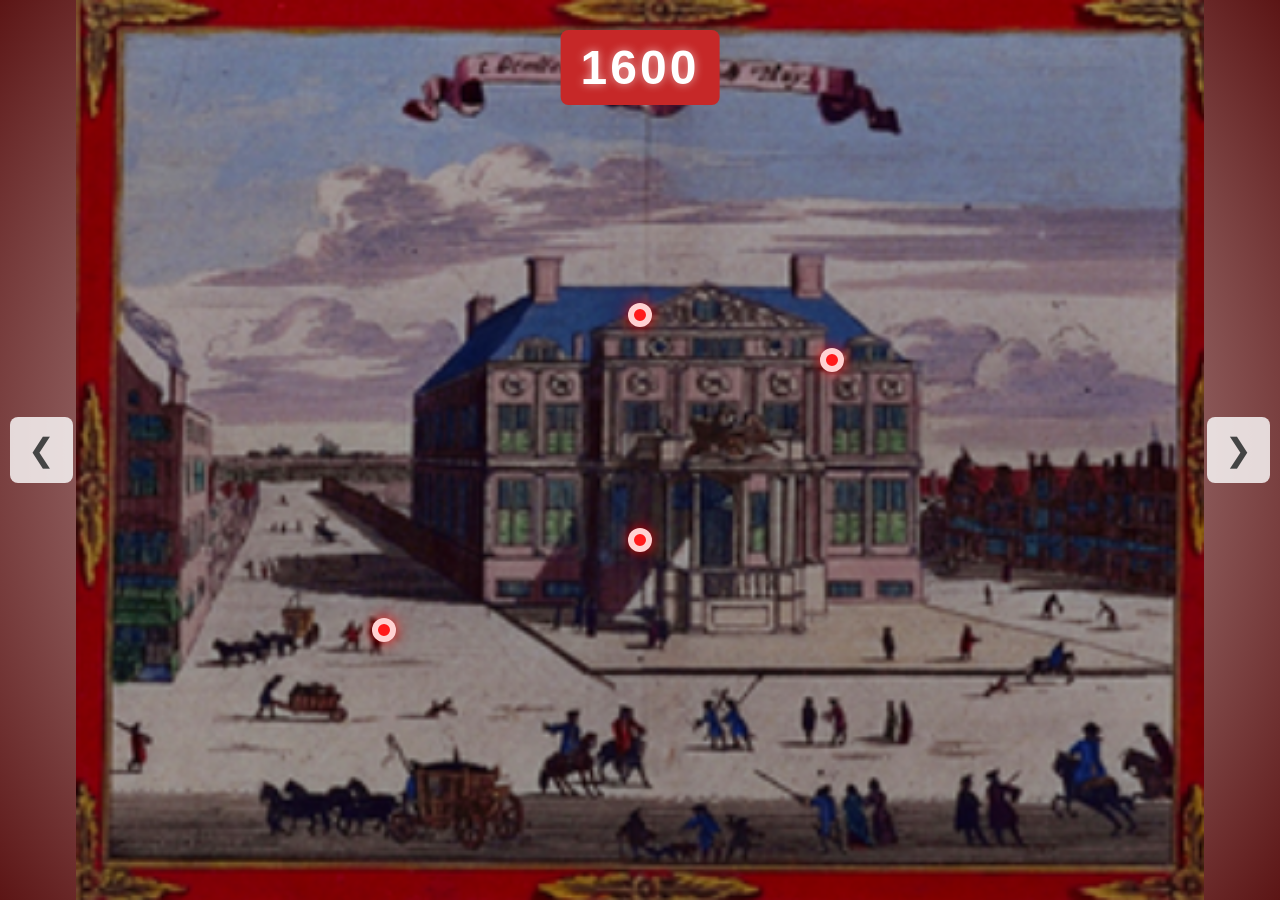
==== experience.html @ ed9cf8d0 "Homepagina opgezet en eerste versie van de interactieve Schielandshuis experience ontwikkeld. De bas" ====
<!DOCTYPE html>
<html lang="nl">
<head>
    <meta charset="UTF-8">
    <meta name="viewport" content="width=device-width, initial-scale=1.0">
    <title>Schielandshuis Experience</title>
    <link rel="stylesheet" href="style.css">
    <link rel="stylesheet" href="experience.css">
</head>
<body>

<main class="experience-page">
    <section class="experience-container">
        <h1 id="year" class="year"></h1>

        <button id="prev" class="nav-arrow left">&#10094;</button>

        <div class="image-wrapper">
            <img id="main-image" src="" alt="Schielandshuis tijdperk">
            <div id="hotspots"></div>
        </div>

        <button id="next" class="nav-arrow right">&#10095;</button>

        <div id="popup" class="popup hidden">
            <button id="close-popup" class="close-btn">&times;</button>
            <h2 id="popup-title"></h2>
            <img id="popup-img" src="" alt="Hotspot afbeelding">
            <p id="popup-text"></p>
            <button id="more-btn" class="more-btn">Meer info</button>
        </div>

        <div id="big-popup" class="big-popup hidden">
            <div class="big-popup-card">
                <div class="big-popup-header">
                    <button id="close-big-popup" class="big-close-btn">&times;</button>
                </div>

                <div class="big-popup-content">
                    <h2 id="big-title"></h2>

                    <img id="big-img-left" class="big-main-img" src="" alt="Uitgebreide afbeelding">

                    <p id="big-text"></p>
                    <p id="big-text-extra-1"></p>

                    <img id="big-img-right" class="big-secondary-img" src="" alt="Tweede afbeelding">

                    <p id="big-text-extra-2"></p>

                    <img id="big-img-bottom" class="big-secondary-img" src="" alt="Derde afbeelding">
                </div>
            </div>
        </div>
    </section>
</main>

<script src="script.js"></script>
</body>
</html>
---- style.css ----
* {
    margin: 0;
    padding: 0;
    box-sizing: border-box;
}

body {
    font-family: Arial, sans-serif;
    color: white;
}

.hero {
    position: relative;
    height: 100vh;
    background: linear-gradient(rgba(0, 0, 0, 0.35), rgba(0, 0, 0, 0.35)),
    url("images/homepagina.png") center center / cover no-repeat;
    display: flex;
    justify-content: center;
    align-items: center;
    text-align: center;
}

/* Navbar */
.navbar {
    position: absolute;
    top: 0;
    left: 0;
    width: 100%;
    padding: 25px 60px;
    display: flex;
    justify-content: space-between;
    align-items: center;
}

.logo h2 {
    font-size: 1.8rem;
    font-weight: 600;
    letter-spacing: 1px;
}

.logo p {
    font-size: 0.95rem;
    margin-top: 4px;
}

.nav-links {
    list-style: none;
    display: flex;
    gap: 40px;
    margin-left: auto;
}

.nav-links a {
    text-decoration: none;
    color: white;
    font-size: 1.2rem;
    font-weight: 600;
    letter-spacing: 0.5px;
    transition: 0.3s;
}

.nav-links a:hover {
    opacity: 0.7;
}

.search-icon {
    font-size: 1.7rem;
    cursor: pointer;
}

/* Hero Content */
.hero-content {
    max-width: 900px;
    padding: 20px;
}

.hero-content h1 {
    font-family: Georgia, serif;
    font-size: 4.2rem;
    font-weight: 400;
    line-height: 1.15;
    margin-bottom: 20px;
}

.hero-content p {
    font-size: 1.4rem;
    margin-bottom: 30px;
}

.btn {
    display: inline-block;
    background-color: #a86f1f;
    color: white;
    text-decoration: none;
    padding: 18px 32px;
    font-size: 1.05rem;
    font-weight: bold;
    transition: 0.3s;
}

.btn:hover {
    background-color: #8d5c16;
}

/* Arrows */
.arrow {
    position: absolute;
    top: 50%;
    transform: translateY(-50%);
    background: transparent;
    border: none;
    color: white;
    font-size: 3rem;
    cursor: pointer;
    z-index: 10;
}

.arrow.left {
    left: 20px;
}

.arrow.right {
    right: 20px;
}

/* Scroll indicator */
.scroll-indicator {
    position: absolute;
    bottom: 25px;
    left: 50%;
    transform: translateX(-50%);
    text-align: center;
    font-size: 1rem;
    letter-spacing: 2px;
}

.scroll-arrow {
    font-size: 2rem;
    margin-top: 8px;
}
---- experience.css ----
/* RESET */
* {
    margin: 0;
    padding: 0;
    box-sizing: border-box;
}

/* PAGINA */
body {
    background: radial-gradient(circle, #ffffff 0%, #5C1515 100%);
    font-family: Arial, sans-serif;
    overflow: hidden;
}

/* MAIN CONTAINER */
.experience-container {
    position: relative;
    width: 100%;
    height: 100vh;
    display: flex;
    align-items: center;
    justify-content: center;
}

/* JAARTAL */
.year {
    position: absolute;
    top: 30px;
    left: 50%;
    transform: translateX(-50%);
    color: white;
    font-size: 3rem;
    font-weight: 600;
    letter-spacing: 3px;
    z-index: 30;
    text-shadow: 0 0 10px rgba(255,255,255,0.6);
    background: #c62828;
    padding: 10px 20px;
    border-radius: 8px;
}

/* AFBEELDING */
.image-wrapper {
    position: relative;
    width: 100%;
    height: 100vh;
}

#main-image {
    width: 100%;
    height: 100%;
    object-fit: contain;
    display: block;
}

/* PIJLEN */
.nav-arrow {
    position: absolute;
    top: 50%;
    transform: translateY(-50%);
    background: rgba(255, 255, 255, 0.8);
    border: none;
    color: #444;
    font-size: 2rem;
    padding: 14px 18px;
    cursor: pointer;
    z-index: 25;
    transition: 0.2s;
    border-radius: 8px;
}

.nav-arrow:hover {
    background: white;
    transform: translateY(-50%) scale(1.05);
}

.nav-arrow.left {
    left: 10px;
}

.nav-arrow.right {
    right: 10px;
}

/* HOTSPOTS */
#hotspots {
    position: absolute;
    inset: 0;
    width: 100%;
    height: 100%;
}

@keyframes pulse {
    0% { box-shadow: 0 0 10px red; }
    50% { box-shadow: 0 0 25px red; }
    100% { box-shadow: 0 0 10px red; }
}

.dot {
    position: absolute;
    width: 24px;
    height: 24px;
    background: #ff1a1a;
    border: 6px solid rgba(255,255,255,0.8);
    border-radius: 50%;
    box-shadow: 0 0 15px rgba(255, 0, 0, 0.9);
    transform: translate(-50%, -50%);
    cursor: pointer;
    z-index: 20;
    animation: pulse 2s infinite;
}

.dot:hover {
    transform: translate(-50%, -50%) scale(1.2);
}

/* KLEINE POPUP */
.popup {
    position: fixed;
    width: 280px;
    background: #f5f0eb;
    color: #222;
    padding: 20px;
    border-top: 10px solid #c62828;
    border-radius: 6px;
    box-shadow: 0 10px 25px rgba(0,0,0,0.4);
    z-index: 50;
}

.popup img {
    display: block;
    width: 100px;
    height: auto;
    margin: 10px 0 14px 0;
}

.popup h2 {
    font-size: 1.3rem;
    margin-bottom: 12px;
}

.popup p {
    margin-top: 10px;
    line-height: 1.5;
    margin-bottom: 14px;
}

/* GROTE POPUP */
.big-popup {
    position: fixed;
    inset: 0;
    display: flex;
    align-items: center;
    justify-content: center;
    background: rgba(0, 0, 0, 0.25);
    z-index: 100;
    padding: 30px;
}

.big-popup-card {
    width: 820px;
    max-width: 90vw;
    max-height: 85vh;
    background: #f7ecec;
    border-radius: 6px;
    overflow: hidden;
    box-shadow: 0 20px 50px rgba(0, 0, 0, 0.35);
}

.big-popup-header {
    height: 58px;
    background: #c62828;
    position: relative;
}

.big-close-btn {
    position: absolute;
    right: 18px;
    top: 6px;
    background: none;
    border: none;
    color: white;
    font-size: 2.4rem;
    font-weight: 700;
    cursor: pointer;
    line-height: 1;
}

.big-popup-content {
    padding: 26px 32px 30px;
    overflow-y: auto;
    max-height: calc(85vh - 58px);
    color: #1f1f1f;
}

.big-popup-content h2 {
    font-size: 2rem;
    margin-bottom: 18px;
    font-weight: 700;
}

.big-popup-content p {
    font-size: 1rem;
    line-height: 1.6;
    margin-bottom: 18px;
}

.big-main-img {
    display: block;
    width: 180px;
    max-width: 100%;
    height: auto;
    margin-bottom: 20px;
}

.big-secondary-img {
    display: block;
    width: 260px;
    max-width: 100%;
    height: auto;
    margin: 18px 0;
}

/* CLOSE BUTTON */
.close-btn {
    position: absolute;
    top: 8px;
    right: 12px;
    background: none;
    border: none;
    font-size: 1.6rem;
    cursor: pointer;
    color: #222;
}

/* BUTTON */
.more-btn {
    margin-top: 15px;
    padding: 10px 16px;
    background: #c62828;
    color: white;
    border: none;
    border-radius: 6px;
    font-size: 0.9rem;
    font-weight: 500;
    cursor: pointer;
    transition: 0.2s;
}

.more-btn:hover {
    background: #a81f1f;
    transform: translateY(-1px);
}

.more-btn:active {
    transform: scale(0.98);
}

/* HIDDEN */
.hidden {
    display: none;
}
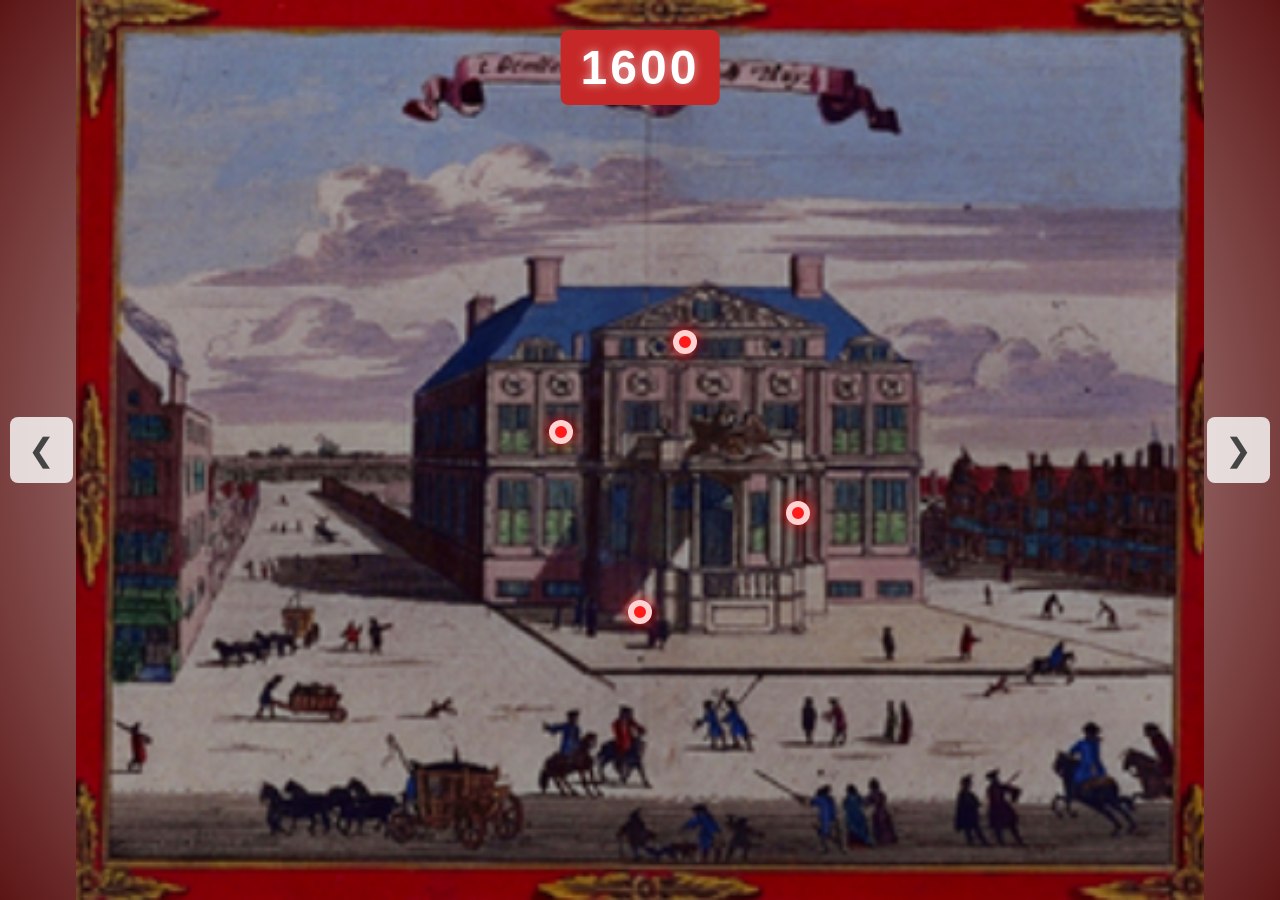
==== commit bacff022: "Voorleesfunctie geïmplementeerd voor hotspots, audio stopt nu correct bij sluiten van popups, UI ver" ====
--- a/experience.html
+++ b/experience.html
@@ -22,33 +22,69 @@
 
         <button id="next" class="nav-arrow right">&#10095;</button>
 
+        <!-- KLEINE POPUP -->
         <div id="popup" class="popup hidden">
-            <button id="close-popup" class="close-btn">&times;</button>
+            <button id="close-popup" class="close-btn" aria-label="Sluiten">&times;</button>
+
             <h2 id="popup-title"></h2>
-            <img id="popup-img" src="" alt="Hotspot afbeelding">
-            <p id="popup-text"></p>
+
+            <div class="audio-bar">
+                <button id="audio-btn-small" class="audio-icon-btn" aria-label="Lees tekst voor">
+                    🔊
+                </button>
+                <div class="audio-progress-box">
+                    <div class="reading-status">
+                        <div class="reading-line"></div>
+                    </div>
+                    <p class="audio-helper-text">Klik op de 🔊 om te luisteren.</p>
+                </div>
+            </div>
+
+            <div class="popup-content-row">
+                <img id="popup-img" src="" alt="Hotspot afbeelding">
+                <p id="popup-text"></p>
+            </div>
+
             <button id="more-btn" class="more-btn">Meer info</button>
         </div>
 
+        <!-- GROTE POPUP -->
         <div id="big-popup" class="big-popup hidden">
             <div class="big-popup-card">
                 <div class="big-popup-header">
-                    <button id="close-big-popup" class="big-close-btn">&times;</button>
+                    <button id="close-big-popup" class="big-close-btn" aria-label="Sluiten">&times;</button>
                 </div>
 
                 <div class="big-popup-content">
                     <h2 id="big-title"></h2>
 
-                    <img id="big-img-left" class="big-main-img" src="" alt="Uitgebreide afbeelding">
+                    <div class="audio-bar big-audio-bar">
+                        <button id="audio-btn-big" class="audio-icon-btn" aria-label="Lees uitgebreide tekst voor">
+                            🔊
+                        </button>
 
-                    <p id="big-text"></p>
-                    <p id="big-text-extra-1"></p>
+                        <div class="audio-progress-box">
+                            <div class="reading-status">
+                                <div class="reading-line"></div>
+                            </div>
+                            <p class="audio-helper-text">Klik op de 🔊 om te luisteren.</p>
+                        </div>
+                    </div>
 
-                    <img id="big-img-right" class="big-secondary-img" src="" alt="Tweede afbeelding">
+                    <div class="big-popup-layout">
+                        <div class="big-popup-image-column">
+                            <img id="big-img-left" class="big-main-img" src="" alt="Uitgebreide afbeelding">
+                            <img id="big-img-right" class="big-secondary-img" src="" alt="Tweede afbeelding">
+                            <img id="big-img-bottom" class="big-secondary-img" src="" alt="Derde afbeelding">
+                        </div>
 
-                    <p id="big-text-extra-2"></p>
+                        <div class="big-popup-text-column">
+                            <p id="big-text"></p>
+                            <p id="big-text-extra-1"></p>
+                            <p id="big-text-extra-2"></p>
+                        </div>
+                    </div>
 
-                    <img id="big-img-bottom" class="big-secondary-img" src="" alt="Derde afbeelding">
                 </div>
             </div>
         </div>
--- a/experience.css
+++ b/experience.css
@@ -33,7 +33,7 @@
     font-weight: 600;
     letter-spacing: 3px;
     z-index: 30;
-    text-shadow: 0 0 10px rgba(255,255,255,0.6);
+    text-shadow: 0 0 10px rgba(255, 255, 255, 0.6);
     background: #c62828;
     padding: 10px 20px;
     border-radius: 8px;
@@ -91,9 +91,17 @@
 }
 
 @keyframes pulse {
-    0% { box-shadow: 0 0 10px red; }
-    50% { box-shadow: 0 0 25px red; }
-    100% { box-shadow: 0 0 10px red; }
+    0% {
+        box-shadow: 0 0 10px red;
+    }
+
+    50% {
+        box-shadow: 0 0 25px red;
+    }
+
+    100% {
+        box-shadow: 0 0 10px red;
+    }
 }
 
 .dot {
@@ -101,7 +109,7 @@
     width: 24px;
     height: 24px;
     background: #ff1a1a;
-    border: 6px solid rgba(255,255,255,0.8);
+    border: 6px solid rgba(255, 255, 255, 0.8);
     border-radius: 50%;
     box-shadow: 0 0 15px rgba(255, 0, 0, 0.9);
     transform: translate(-50%, -50%);
@@ -117,32 +125,48 @@
 /* KLEINE POPUP */
 .popup {
     position: fixed;
-    width: 280px;
+    width: min(380px, 90vw);
+    max-height: 85vh;
+    overflow-y: auto;
     background: #f5f0eb;
     color: #222;
     padding: 20px;
     border-top: 10px solid #c62828;
-    border-radius: 6px;
-    box-shadow: 0 10px 25px rgba(0,0,0,0.4);
+    border-radius: 10px;
+    box-shadow: 0 10px 25px rgba(0, 0, 0, 0.4);
     z-index: 50;
 }
 
-.popup img {
+.popup h2 {
+    font-size: clamp(1.6rem, 2.5vw, 2.2rem);
+    margin-bottom: 16px;
+    font-weight: 700;
+    line-height: 1.2;
+    margin-right: 50px;
+}
+
+.popup-content-row {
+    display: flex;
+    align-items: flex-start;
+    gap: 18px;
+    margin-top: 16px;
+    margin-bottom: 18px;
+}
+
+.popup-content-row img {
     display: block;
-    width: 100px;
+    width: 120px;
+    max-width: 100%;
     height: auto;
-    margin: 10px 0 14px 0;
-}
-
-.popup h2 {
-    font-size: 1.3rem;
-    margin-bottom: 12px;
-}
-
-.popup p {
-    margin-top: 10px;
-    line-height: 1.5;
-    margin-bottom: 14px;
+    border-radius: 8px;
+    flex-shrink: 0;
+}
+
+.popup-content-row p {
+    font-size: 1rem;
+    line-height: 1.6;
+    margin: 0;
+    flex: 1;
 }
 
 /* GROTE POPUP */
@@ -154,15 +178,14 @@
     justify-content: center;
     background: rgba(0, 0, 0, 0.25);
     z-index: 100;
-    padding: 30px;
+    padding: 20px;
 }
 
 .big-popup-card {
-    width: 820px;
-    max-width: 90vw;
-    max-height: 85vh;
+    width: min(1100px, 95vw);
+    max-height: 90vh;
     background: #f7ecec;
-    border-radius: 6px;
+    border-radius: 10px;
     overflow: hidden;
     box-shadow: 0 20px 50px rgba(0, 0, 0, 0.35);
 }
@@ -176,87 +199,353 @@
 .big-close-btn {
     position: absolute;
     right: 18px;
-    top: 6px;
-    background: none;
-    border: none;
-    color: white;
-    font-size: 2.4rem;
+    top: 8px;
+    width: 48px;
+    height: 48px;
+    border-radius: 10px;
+    border: 2px solid #d9902f;
+    background: #fff;
+    color: #c62828;
+    font-size: 2rem;
     font-weight: 700;
     cursor: pointer;
     line-height: 1;
 }
 
 .big-popup-content {
-    padding: 26px 32px 30px;
+    padding: 24px 28px 28px;
     overflow-y: auto;
-    max-height: calc(85vh - 58px);
+    max-height: calc(90vh - 58px);
     color: #1f1f1f;
 }
 
 .big-popup-content h2 {
-    font-size: 2rem;
+    font-size: clamp(2rem, 4vw, 3rem);
     margin-bottom: 18px;
     font-weight: 700;
 }
 
-.big-popup-content p {
-    font-size: 1rem;
-    line-height: 1.6;
-    margin-bottom: 18px;
+.big-popup-layout {
+    display: grid;
+    grid-template-columns: minmax(180px, 260px) 1fr;
+    gap: 28px;
+    align-items: start;
+    margin-top: 20px;
+}
+
+.big-popup-image-column {
+    display: flex;
+    flex-direction: column;
+    gap: 18px;
+}
+
+.big-popup-text-column {
+    display: flex;
+    flex-direction: column;
+    gap: 18px;
+}
+
+.big-popup-text-column p {
+    font-size: 1.1rem;
+    line-height: 1.8;
+    margin: 0;
 }
 
 .big-main-img {
     display: block;
-    width: 180px;
-    max-width: 100%;
+    width: 100%;
+    max-width: 260px;
     height: auto;
-    margin-bottom: 20px;
+    border-radius: 10px;
 }
 
 .big-secondary-img {
     display: block;
-    width: 260px;
-    max-width: 100%;
+    width: 100%;
+    max-width: 320px;
     height: auto;
-    margin: 18px 0;
-}
-
-/* CLOSE BUTTON */
-.close-btn {
-    position: absolute;
-    top: 8px;
-    right: 12px;
-    background: none;
-    border: none;
-    font-size: 1.6rem;
-    cursor: pointer;
-    color: #222;
-}
-
-/* BUTTON */
-.more-btn {
-    margin-top: 15px;
-    padding: 10px 16px;
+    margin: 18px 0 0 0;
+    border-radius: 10px;
+}
+
+/* als losse extra afbeeldingen onder elkaar moeten */
+#big-img-right,
+#big-img-bottom {
+    display: block;
+}
+
+/* AUDIO BAR */
+.audio-bar {
+    display: flex;
+    align-items: stretch;
+    gap: 14px;
+    margin-bottom: 16px;
+}
+
+.big-audio-bar {
+    margin-bottom: 24px;
+}
+
+.audio-icon-btn {
+    width: 82px;
+    min-width: 82px;
+    height: 82px;
     background: #c62828;
     color: white;
     border: none;
-    border-radius: 6px;
-    font-size: 0.9rem;
-    font-weight: 500;
+    border-radius: 18px;
+    font-size: 2rem;
+    cursor: pointer;
+    flex-shrink: 0;
+    box-shadow: 0 4px 10px rgba(0, 0, 0, 0.12);
+}
+
+.audio-icon-btn:hover {
+    background: #a81f1f;
+}
+
+.audio-progress-box {
+    flex: 1;
+    min-width: 0;
+    background: rgba(255, 255, 255, 0.45);
+    border: 1px solid rgba(0, 0, 0, 0.08);
+    border-radius: 14px;
+    padding: 14px 16px;
+    display: flex;
+    flex-direction: column;
+    justify-content: center;
+}
+
+.audio-progress-top {
+    display: flex;
+    align-items: center;
+    gap: 14px;
+    margin-bottom: 10px;
+}
+
+.audio-line {
+    position: relative;
+    width: 100%;
+    height: 4px;
+    background: #9e9e9e;
+    border-radius: 999px;
+    overflow: visible;
+}
+
+
+.audio-dot {
+    position: absolute;
+    top: 50%;
+    left: 0%;
+    width: 18px;
+    height: 18px;
+    background: #c62828;
+    border-radius: 50%;
+    transform: translate(0, -50%);
+}
+
+.audio-time {
+    font-size: 1rem;
+    color: #333;
+    white-space: nowrap;
+    font-weight: 600;
+}
+
+.audio-helper-text {
+    margin: 0;
+    font-size: 0.98rem;
+    color: #444;
+    line-height: 1.5;
+}
+
+/* CLOSE BUTTON */
+.close-btn {
+    position: absolute;
+    top: 12px;
+    right: 14px;
+    background: transparent;
+    border: none;
+    font-size: 2rem;
+    cursor: pointer;
+    color: #222;
+}
+
+/* BUTTON */
+.more-btn {
+    margin-top: 4px;
+    padding: 12px 22px;
+    background: #c62828;
+    color: white;
+    border: none;
+    border-radius: 10px;
+    font-size: 1rem;
+    font-weight: 700;
     cursor: pointer;
     transition: 0.2s;
 }
 
 .more-btn:hover {
     background: #a81f1f;
-    transform: translateY(-1px);
 }
 
 .more-btn:active {
     transform: scale(0.98);
+}
+
+/* FOCUS */
+.audio-icon-btn:focus,
+.close-btn:focus,
+.big-close-btn:focus,
+.more-btn:focus,
+.nav-arrow:focus {
+    outline: 3px solid #ffd54f;
+    outline-offset: 2px;
 }
 
 /* HIDDEN */
 .hidden {
     display: none;
+}
+
+/* RESPONSIVE */
+@media (max-width: 1100px) {
+    .big-popup-layout {
+        grid-template-columns: 220px 1fr;
+        gap: 22px;
+    }
+
+    .big-main-img {
+        max-width: 220px;
+    }
+}
+
+@media (max-width: 850px) {
+    .popup {
+        width: min(340px, 92vw);
+        padding: 18px;
+    }
+
+    .popup-content-row {
+        flex-direction: column;
+        align-items: flex-start;
+    }
+
+    .popup-content-row img {
+        width: 110px;
+    }
+
+    .audio-bar {
+        flex-direction: column;
+        align-items: stretch;
+    }
+
+    .audio-icon-btn {
+        width: 68px;
+        min-width: 68px;
+        height: 68px;
+        font-size: 1.8rem;
+    }
+
+    .big-popup {
+        padding: 14px;
+    }
+
+    .big-popup-content {
+        padding: 20px;
+    }
+
+    .big-popup-layout {
+        grid-template-columns: 1fr;
+    }
+
+    .big-popup-image-column {
+        order: 1;
+    }
+
+    .big-popup-text-column {
+        order: 2;
+    }
+
+    .big-main-img,
+    .big-secondary-img {
+        max-width: 100%;
+        width: 100%;
+    }
+}
+
+@media (max-width: 560px) {
+    .year {
+        font-size: 2rem;
+        padding: 8px 16px;
+    }
+
+    .popup {
+        position: fixed;
+        width: 380px;
+        max-width: 90vw;
+        }
+
+    .popup h2 {
+        font-size: 1.7rem;
+    }
+
+    .audio-progress-top {
+        flex-direction: column;
+        align-items: flex-start;
+        gap: 8px;
+    }
+
+    .audio-time {
+        font-size: 0.95rem;
+    }
+
+    .big-popup-card {
+        width: 96vw;
+        max-height: 92vh;
+    }
+
+    .big-popup-content h2 {
+        font-size: 1.9rem;
+    }
+
+    .big-popup-text-column p {
+        font-size: 1rem;
+        line-height: 1.7;
+    }
+
+    .nav-arrow {
+        font-size: 1.5rem;
+        padding: 10px 12px;
+    }
+}
+/* RESPONSIVE */
+@media (max-width: 900px) {
+    .big-popup-layout {
+        flex-direction: column;
+    }
+
+    .big-popup-image-column {
+        flex: unset;
+    }
+
+    .big-popup-content h2 {
+        font-size: 2.2rem;
+    }
+
+    .audio-bar {
+        flex-direction: column;
+        align-items: stretch;
+    }
+
+    .audio-icon-btn {
+        width: 72px;
+        height: 72px;
+        font-size: 2rem;
+    }
+
+    .popup-content-row {
+        flex-direction: column;
+    }
+
+
 }
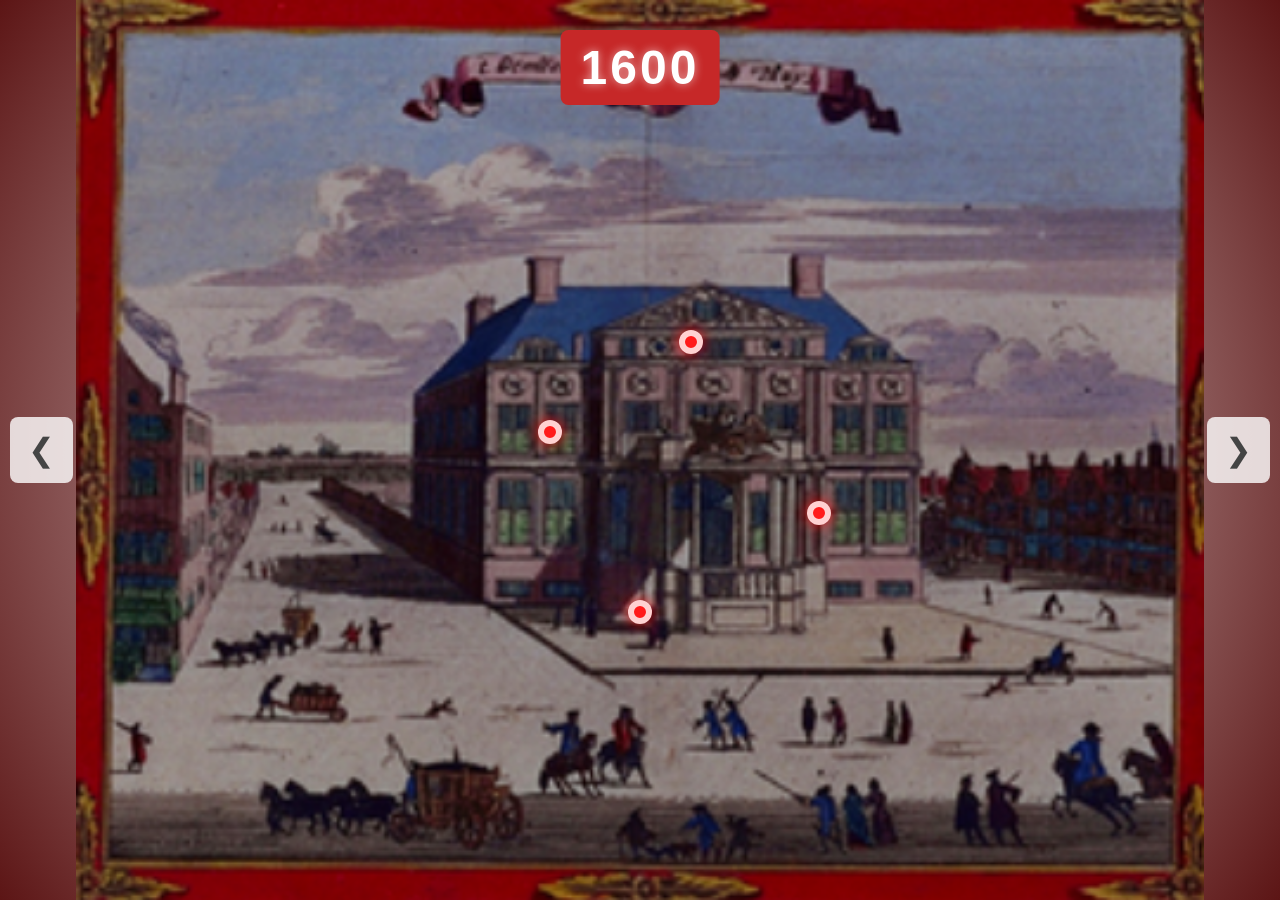
==== commit a5bb5332: "immersief achtergrond geluiden toegevoegd met een leuke overgang er tussen" ====
--- a/experience.html
+++ b/experience.html
@@ -4,13 +4,16 @@
     <meta charset="UTF-8">
     <meta name="viewport" content="width=device-width, initial-scale=1.0">
     <title>Schielandshuis Experience</title>
+
     <link rel="stylesheet" href="style.css">
     <link rel="stylesheet" href="experience.css">
 </head>
+
 <body>
 
 <main class="experience-page">
     <section class="experience-container">
+
         <h1 id="year" class="year"></h1>
 
         <button id="prev" class="nav-arrow left">&#10094;</button>
@@ -22,75 +25,45 @@
 
         <button id="next" class="nav-arrow right">&#10095;</button>
 
-        <!-- KLEINE POPUP -->
+        <!-- Kleine popup -->
         <div id="popup" class="popup hidden">
-            <button id="close-popup" class="close-btn" aria-label="Sluiten">&times;</button>
-
+            <button id="close-popup" class="close-btn">&times;</button>
             <h2 id="popup-title"></h2>
-
-            <div class="audio-bar">
-                <button id="audio-btn-small" class="audio-icon-btn" aria-label="Lees tekst voor">
-                    🔊
-                </button>
-                <div class="audio-progress-box">
-                    <div class="reading-status">
-                        <div class="reading-line"></div>
-                    </div>
-                    <p class="audio-helper-text">Klik op de 🔊 om te luisteren.</p>
-                </div>
-            </div>
-
-            <div class="popup-content-row">
-                <img id="popup-img" src="" alt="Hotspot afbeelding">
-                <p id="popup-text"></p>
-            </div>
-
+            <img id="popup-img" src="" alt="Hotspot afbeelding">
+            <p id="popup-text"></p>
             <button id="more-btn" class="more-btn">Meer info</button>
         </div>
 
-        <!-- GROTE POPUP -->
+        <!-- Grote popup -->
         <div id="big-popup" class="big-popup hidden">
             <div class="big-popup-card">
+
                 <div class="big-popup-header">
-                    <button id="close-big-popup" class="big-close-btn" aria-label="Sluiten">&times;</button>
+                    <button id="close-big-popup" class="big-close-btn">&times;</button>
                 </div>
 
                 <div class="big-popup-content">
                     <h2 id="big-title"></h2>
 
-                    <div class="audio-bar big-audio-bar">
-                        <button id="audio-btn-big" class="audio-icon-btn" aria-label="Lees uitgebreide tekst voor">
-                            🔊
-                        </button>
+                    <img id="big-img-left" class="big-main-img" src="" alt="Afbeelding">
 
-                        <div class="audio-progress-box">
-                            <div class="reading-status">
-                                <div class="reading-line"></div>
-                            </div>
-                            <p class="audio-helper-text">Klik op de 🔊 om te luisteren.</p>
-                        </div>
-                    </div>
+                    <p id="big-text"></p>
+                    <p id="big-text-extra-1"></p>
 
-                    <div class="big-popup-layout">
-                        <div class="big-popup-image-column">
-                            <img id="big-img-left" class="big-main-img" src="" alt="Uitgebreide afbeelding">
-                            <img id="big-img-right" class="big-secondary-img" src="" alt="Tweede afbeelding">
-                            <img id="big-img-bottom" class="big-secondary-img" src="" alt="Derde afbeelding">
-                        </div>
+                    <img id="big-img-right" class="big-secondary-img" src="" alt="Afbeelding">
 
-                        <div class="big-popup-text-column">
-                            <p id="big-text"></p>
-                            <p id="big-text-extra-1"></p>
-                            <p id="big-text-extra-2"></p>
-                        </div>
-                    </div>
+                    <p id="big-text-extra-2"></p>
 
+                    <img id="big-img-bottom" class="big-secondary-img" src="" alt="Afbeelding">
                 </div>
+
             </div>
         </div>
+
     </section>
 </main>
 
 <script src="script.js"></script>
+
 </body>
 </html>
--- a/style.css
+++ b/style.css
@@ -137,4 +137,25 @@
 .scroll-arrow {
     font-size: 2rem;
     margin-top: 8px;
+}
+
+.audio-toggle {
+    display: flex;
+    align-items: center;
+    justify-content: center;
+    gap: 10px;
+    margin-bottom: 20px;
+    font-size: 1.1rem;
+    cursor: pointer;
+    opacity: 0.9;
+    transition: 0.3s;
+}
+
+.audio-toggle:hover {
+    opacity: 1;
+}
+
+.audio-toggle input {
+    transform: scale(1.3);
+    cursor: pointer;
 }
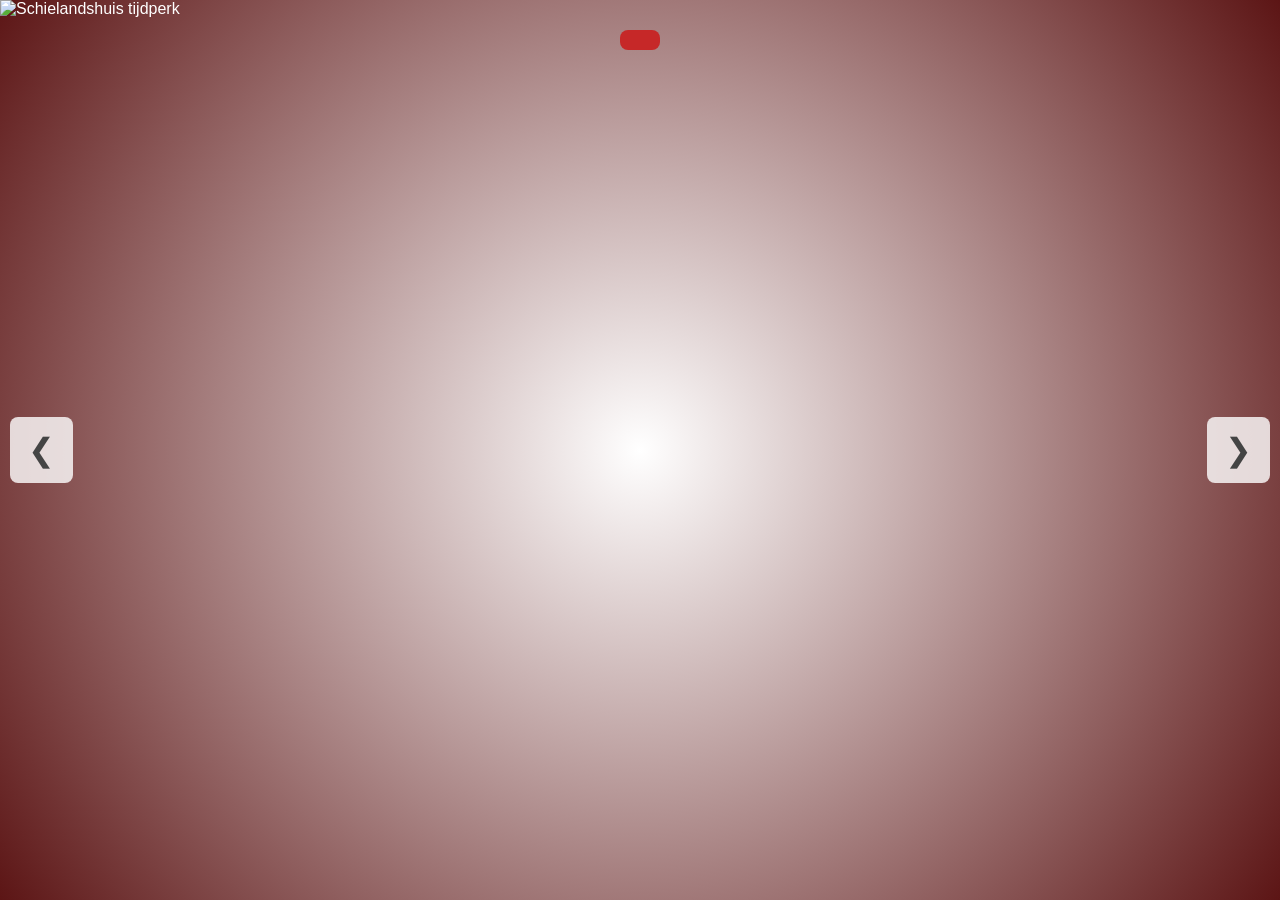
==== commit ce119202: "Merge branch 'spraak_audio' # Conflicts: #	experience.html #	script.js" ====
--- a/experience.html
+++ b/experience.html
@@ -4,16 +4,13 @@
     <meta charset="UTF-8">
     <meta name="viewport" content="width=device-width, initial-scale=1.0">
     <title>Schielandshuis Experience</title>
-
     <link rel="stylesheet" href="style.css">
     <link rel="stylesheet" href="experience.css">
 </head>
-
 <body>
 
 <main class="experience-page">
     <section class="experience-container">
-
         <h1 id="year" class="year"></h1>
 
         <button id="prev" class="nav-arrow left">&#10094;</button>
@@ -27,43 +24,73 @@
 
         <!-- Kleine popup -->
         <div id="popup" class="popup hidden">
-            <button id="close-popup" class="close-btn">&times;</button>
+            <button id="close-popup" class="close-btn" aria-label="Sluiten">&times;</button>
+
             <h2 id="popup-title"></h2>
-            <img id="popup-img" src="" alt="Hotspot afbeelding">
-            <p id="popup-text"></p>
+
+            <div class="audio-bar">
+                <button id="audio-btn-small" class="audio-icon-btn" aria-label="Lees tekst voor">
+                    🔊
+                </button>
+                <div class="audio-progress-box">
+                    <div class="reading-status">
+                        <div class="reading-line"></div>
+                    </div>
+                    <p class="audio-helper-text">Klik op de 🔊 om te luisteren.</p>
+                </div>
+            </div>
+
+            <div class="popup-content-row">
+                <img id="popup-img" src="" alt="Hotspot afbeelding">
+                <p id="popup-text"></p>
+            </div>
+
             <button id="more-btn" class="more-btn">Meer info</button>
         </div>
 
         <!-- Grote popup -->
         <div id="big-popup" class="big-popup hidden">
             <div class="big-popup-card">
-
                 <div class="big-popup-header">
-                    <button id="close-big-popup" class="big-close-btn">&times;</button>
+                    <button id="close-big-popup" class="big-close-btn" aria-label="Sluiten">&times;</button>
                 </div>
 
                 <div class="big-popup-content">
                     <h2 id="big-title"></h2>
 
-                    <img id="big-img-left" class="big-main-img" src="" alt="Afbeelding">
+                    <div class="audio-bar big-audio-bar">
+                        <button id="audio-btn-big" class="audio-icon-btn" aria-label="Lees uitgebreide tekst voor">
+                            🔊
+                        </button>
 
-                    <p id="big-text"></p>
-                    <p id="big-text-extra-1"></p>
+                        <div class="audio-progress-box">
+                            <div class="reading-status">
+                                <div class="reading-line"></div>
+                            </div>
+                            <p class="audio-helper-text">Klik op de 🔊 om te luisteren.</p>
+                        </div>
+                    </div>
 
-                    <img id="big-img-right" class="big-secondary-img" src="" alt="Afbeelding">
+                    <div class="big-popup-layout">
+                        <div class="big-popup-image-column">
+                            <img id="big-img-left" class="big-main-img" src="" alt="Uitgebreide afbeelding">
+                            <img id="big-img-right" class="big-secondary-img" src="" alt="Tweede afbeelding">
+                            <img id="big-img-bottom" class="big-secondary-img" src="" alt="Derde afbeelding">
+                        </div>
 
-                    <p id="big-text-extra-2"></p>
+                        <div class="big-popup-text-column">
+                            <p id="big-text"></p>
+                            <p id="big-text-extra-1"></p>
+                            <p id="big-text-extra-2"></p>
+                        </div>
+                    </div>
 
-                    <img id="big-img-bottom" class="big-secondary-img" src="" alt="Afbeelding">
                 </div>
-
             </div>
         </div>
-
     </section>
 </main>
 
 <script src="script.js"></script>
-
 </body>
 </html>
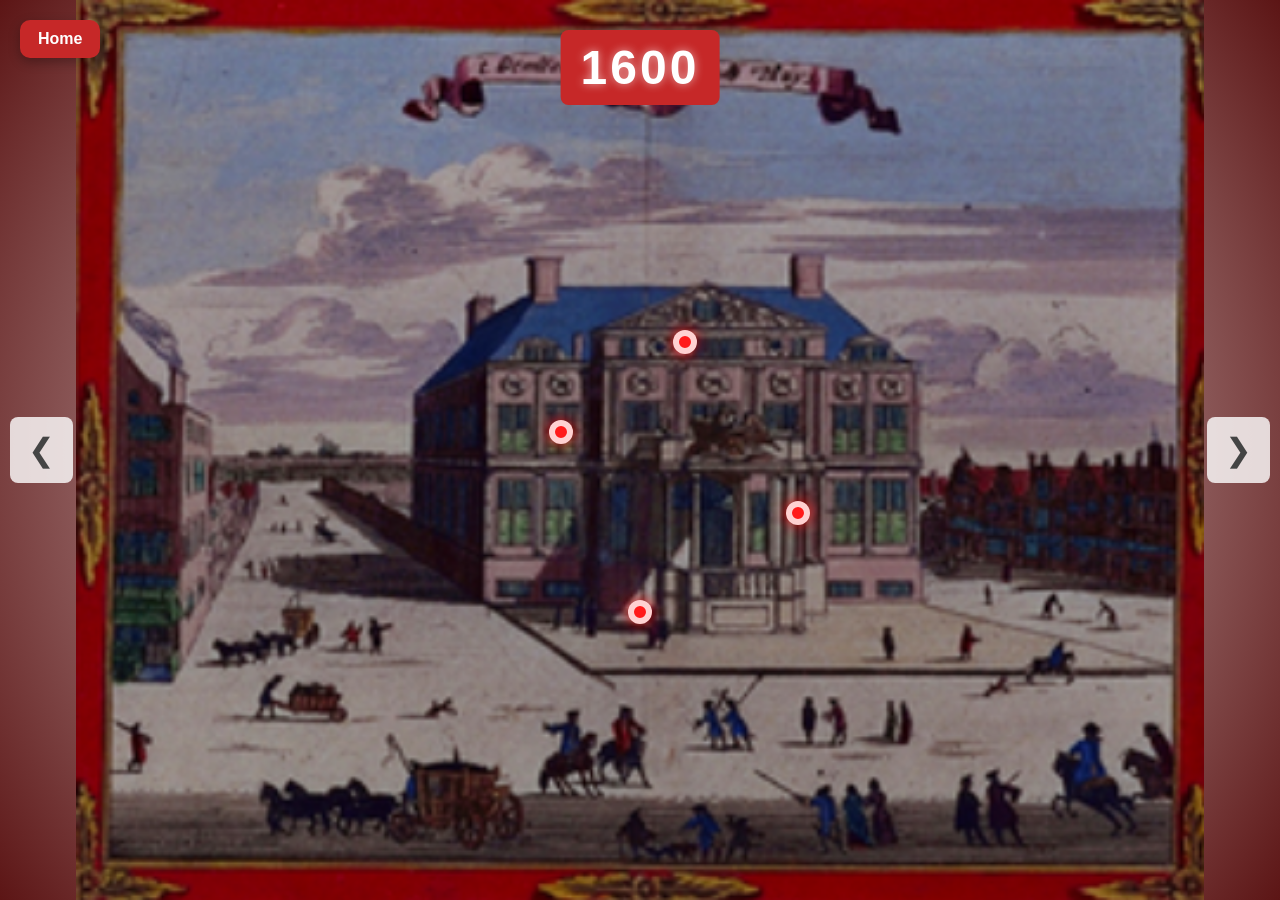
==== commit c8639769: "home button toegevoegd" ====
--- a/experience.html
+++ b/experience.html
@@ -11,7 +11,10 @@
 
 <main class="experience-page">
     <section class="experience-container">
+        <a href="index.html" class="home-btn"> Home</a>
         <h1 id="year" class="year"></h1>
+
+
 
         <button id="prev" class="nav-arrow left">&#10094;</button>
 
--- a/style.css
+++ b/style.css
@@ -158,4 +158,27 @@
 .audio-toggle input {
     transform: scale(1.3);
     cursor: pointer;
-}+}
+
+.home-btn {
+    position: fixed; /* 👈 dit is de fix */
+    top: 20px;
+    left: 20px;
+
+    z-index: 999; /* 👈 boven ALLES */
+
+    padding: 10px 18px;
+    background: #c62828;
+    color: white;
+    text-decoration: none;
+    font-weight: 600;
+    border-radius: 10px;
+
+    box-shadow: 0 4px 12px rgba(0, 0, 0, 0.3);
+    transition: 0.2s;
+}
+
+.home-btn:hover {
+    background: #a81f1f;
+    transform: scale(1.05);
+}
--- a/experience.css
+++ b/experience.css
@@ -547,5 +547,4 @@
         flex-direction: column;
     }
 
-
 }
